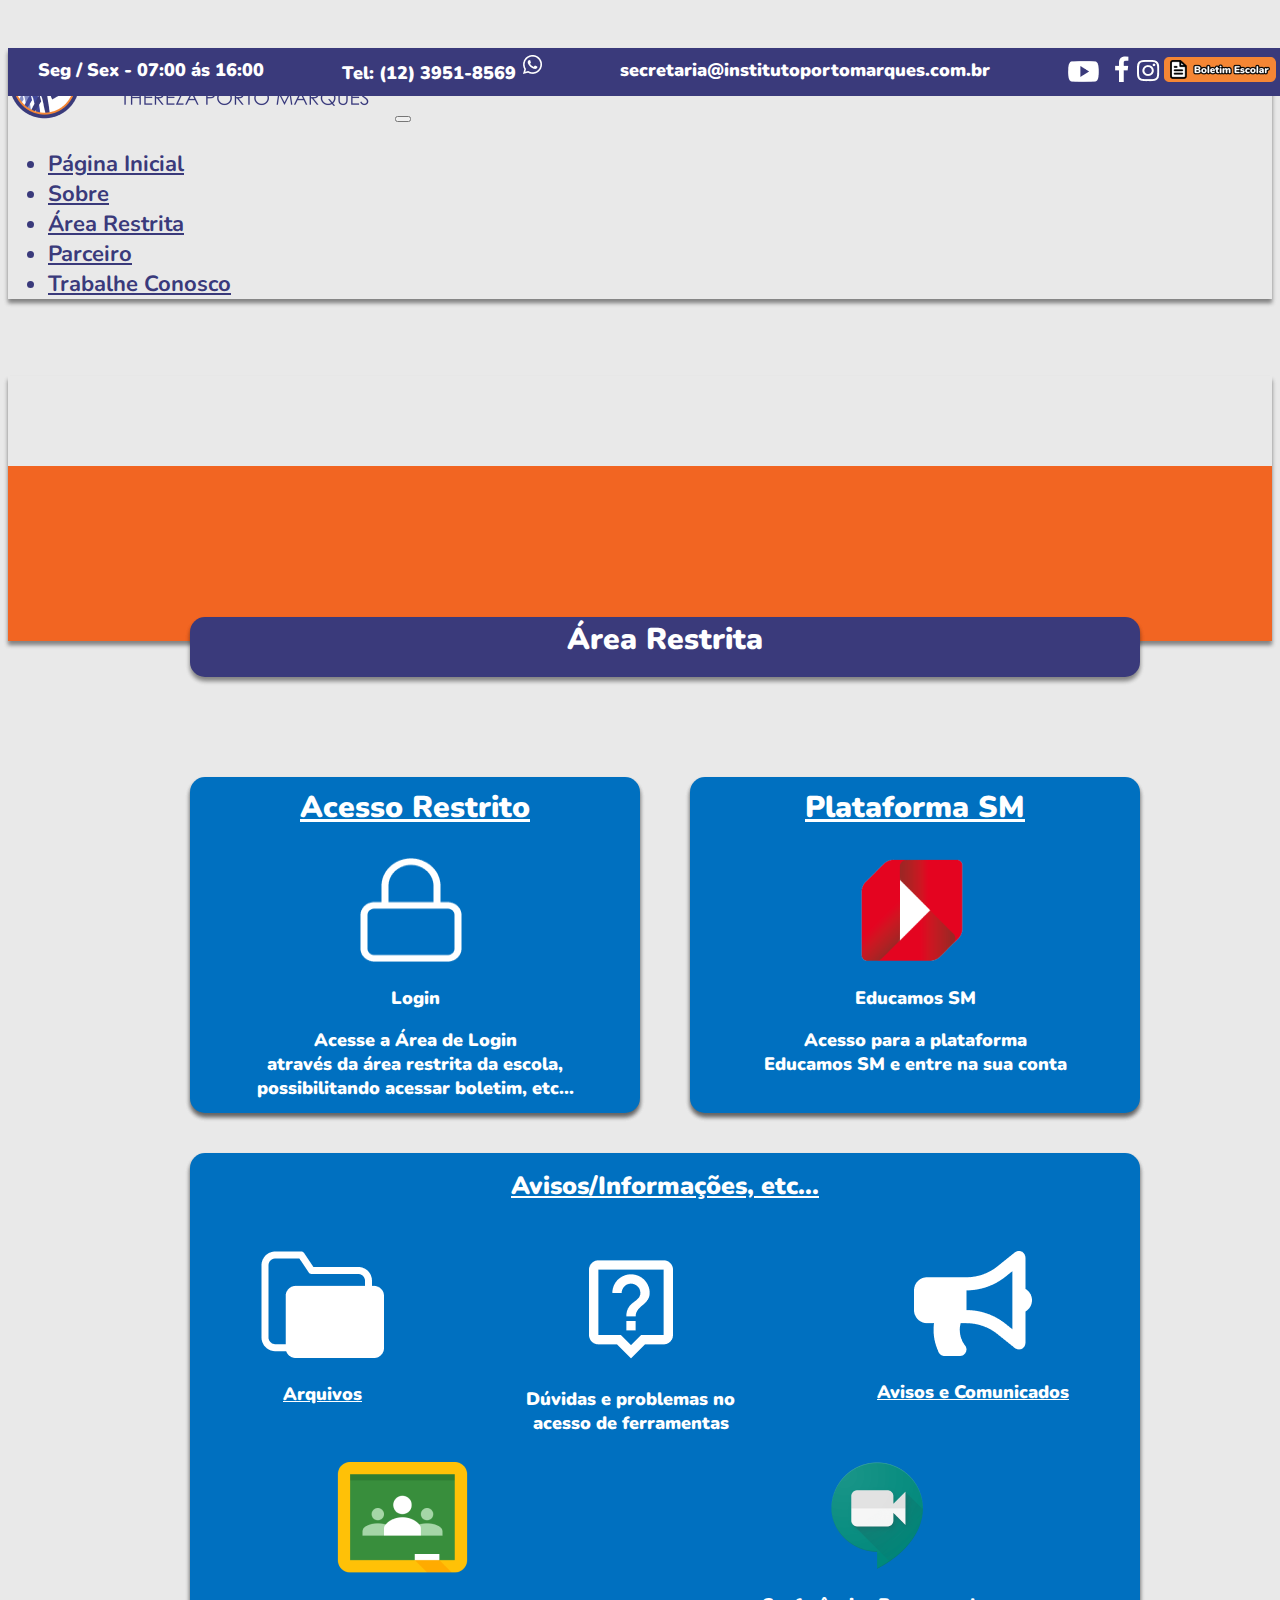
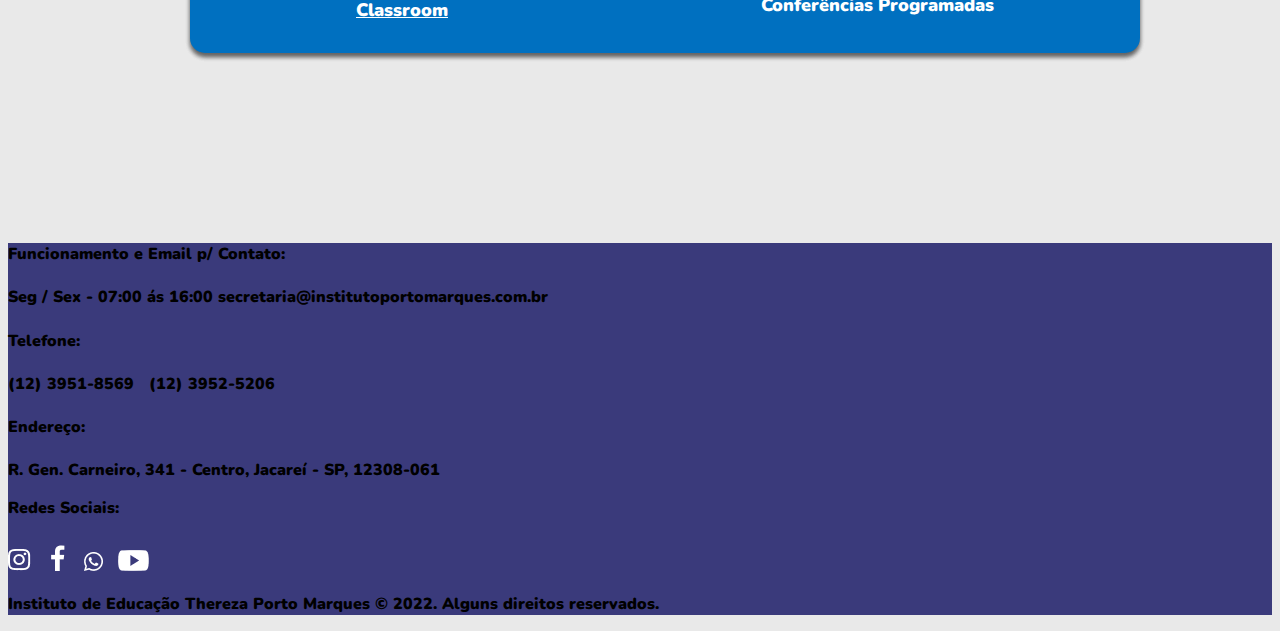
==== area-restrita.html @ de772d05 "Add files via upload" ====
<!DOCTYPE html>
<html lang="pt-br">

<head>
  <meta charset="UTF-8">
  <meta http-equiv="X-UA-Compatible" content="IE=edge">
  <meta name="viewport" content="width=device-width, initial-scale=1.0">
  <title>Instituto de Educação Thereza Porto Marques</title>
  <link rel="shortcut icon" type="image/png" href="img/logo1.ico">
  <link rel="stylesheet" href="style.css">
  <link rel="stylesheet" href="https://stackpath.bootstrapcdn.com/bootstrap/4.1.3/css/bootstrap.min.css"
    integrity="sha384-MCw98/SFnGE8fJT3GXwEOngsV7Zt27NXFoaoApmYm81iuXoPkFOJwJ8ERdknLPMO" crossorigin="anonymous">
</head>

<body class="cor-body">
  <!-- ---------------------Navbar superior-------------------------------------------->
  <nav class=" superinfo ">
    <div class="container-md superinfo-box">
      <a class="navbar-brand" href="#">&nbsp; &nbsp; &nbsp; Seg / Sex - 07:00 ás 16:00</a>
      <a class="navbar-brand" href="https://wa.me/message/ESEV77EJ7SCPI1">Tel: (12)
        3951-8569 <img class="whats-icone" src="img/icone-whats.png" alt="whats-icone"></a>

      <a class="navbar-brand" href="#">secretaria@institutoportomarques.com.br </a>

      <div class="icones-superinfo ">
        <a href="https://www.youtube.com/channel/UCg1F-aAJL7MjuYmvTcBY2kQ"><img src="img/Youtube.png" alt="img"></a>
        <a class="ml-2" href="https://www.facebook.com/InstitutoPortoMarques/"><img src="img/facebook 4.png"
            alt="img"></a>
        <a class="ml-3" href="https://www.instagram.com/institutoportomarques/"><img src="img/insta-logo.png"
            alt="img"></a>
        <a class="ml-3" href="http://192.175.124.120:7393/institutotpm/Controller"><img src="img/Rectangle 184.png"
            alt="img"></a>&nbsp;&nbsp;&nbsp;
      </div>

    </div>
  </nav>

  <!---------------------------------- Navbar -------------------------------------------------->
  <nav class="navbar navpai navbar-expand-md navbar-light bg-light fixed-top py-2 ">
    <a class="navbar-brand" href="Pagina-inicial.html"><img src="img/logo.png" alt="escola-logo"></a>

    <button class="navbar-toggler" type="button" data-toggle="collapse" data-target="#navbarSupportedContent"
      aria-controls="navbarSupportedContent" aria-expanded="false" aria-label="Abrir Navegação">
      <span class="navbar-toggler-icon"></span>
    </button>

    <div class="collapse navbar-collapse" id="navbarSupportedContent">
      <ul class="navbar-nav  ml-auto  mb-2 mb-lg-0">

        <li class="nav-item ">
          <a class="nav-link active" style="color: #3a3a7b;" href="Pagina-inicial.html">Página Inicial</a>
        </li>
        <li class="nav-item">
          <a class="nav-link active ml-5" style="color: #3a3a7b;" href="sobre.html">Sobre</a>
        </li>
        <li class="nav-item">
          <a class="nav-link active ml-5" style="color: #3a3a7b;" href="area-restrita.html">Área Restrita</a>
        </li>
        <li class="nav-item">
          <a class="nav-link active ml-5" style="color: #3a3a7b;" href="parceiros.html">Parceiro</a>
        </li>
        <li class="nav-item">
          <a class="nav-link active ml-5" style="color: #3a3a7b;" href="contato.html">Trabalhe Conosco</a>
        </li>
      </ul>
    </div>
  </nav>

  <!-- ----------------------Faixa Laranja---------------- -->

  <div class="orangestrap">
    <img src="img/faixa-laranja.png" alt="">
  </div>

  <!-- ---------------------Faixa Azul------------------ -->
  <div class="bluestrap-box-area">
    <div class="bluestrap-area ">
      <p class="texto1">Área Restrita</p>
    </div>
  </div>
  </div>

  <!------------------ Cards ----------------------->
  <div class="container-area">

    <div class="box-area">
      <a href="http://192.175.124.120:7393/institutotpm/Controller">
        <p class="titulo">Acesso Restrito</p>
      </a>
      <div class="pacote">
        <div class="icone-area">
          <a href="http://192.175.124.120:7393/institutotpm/Controller"><img src="img/icone-cadeado2.png" alt="img"></a>
          <p>Login</p>
          <p>Acesse a Área de Login <br> através da área restrita da escola, <br> possibilitando acessar boletim, etc...
          </p>
        </div>
      </div>
    </div>

    <div class="box-area">
      <a href="https://br.educamos.sm/acceso-usuarios">
        <p class="titulo">Plataforma SM</p>
      </a>
      <div class="pacote">
        <div class="icone-area">
          <a href="https://br.educamos.sm/acceso-usuarios"><img src="img/icone-sm2.png" alt="img"></a>
          <p>Educamos SM</p>
          <p>Acesso para a plataforma <br> Educamos SM e entre na sua conta</p>
        </div>
      </div>
    </div>

    <!-- --------------------  -->
    <div class="big-box-sobre">
      <p class="titulo-big-area">Avisos/Informações, etc...</p>
      <div class="big-blue-box">

        <div class="pacote">
          <div class="icone-area">
            <a href="https://drive.google.com/drive/folders/1u4gDPFmLcx48dFraqceAcoYm9pk89W4s"
              style="color: white;"><img src="img/icone-pasta.png" alt="img"></a>
            <p> <a href="https://drive.google.com/drive/folders/1u4gDPFmLcx48dFraqceAcoYm9pk89W4s"
                style="color: white;"> Arquivos </a> </p>
          </div>
        </div>

        <div class="pacote">
          <div class="icone-area">
            <a href="#"><img src="img/icone-interrog.png" alt="img"></a>
            <p>Dúvidas e problemas no <br> acesso de ferramentas</p>
          </div>
        </div>

        <div class="pacote">
          <div class="icone-area">
            <a href="https://drive.google.com/drive/folders/1Az_MFs9bNNlVrj0JWYSg_OQ1qFbNVq6t"
              style="color: white;"><img src="img/icone-megafone.png" alt="img"></a>
            <p> <a href="https://drive.google.com/drive/folders/1Az_MFs9bNNlVrj0JWYSg_OQ1qFbNVq6t"
                style="color: white;"> Avisos e Comunicados </a> </p>
          </div>
        </div>
      </div>

      <div class="big-blue-box">
        <div class="pacote">
          <div class="icone-area">
            <a href="https://classroom.google.com/h" style="color: white;"><img src="img/icone-classroom.png"
                alt="img"></a>
            <p> <a href="https://classroom.google.com/h" style="color: white;"> Classroom </a> </p>
          </div>
        </div>

        <div class="pacote">
          <div class="icone-area">
            <a href="#"><img src="img/icone-video-conf.png" alt="img"></a>
            <p>Conferências Programadas</p>
          </div>
        </div>

      </div>
    </div>
  </div>

  <!-- ---------------------------------  -->
  <div class="container-area-2">


  </div>

  <!-- -----------------------------Footer------------------------- -->

  <footer class="footer text-white mt-5">
    <div class="container py-4">
      <div class="row footer-content" style="justify-content: center;">

        <div class="col-md-4 col-6">
          <h4 class="h6 py-2">Funcionamento e Email p/ Contato:</h4>
          <p>Seg / Sex - 07:00 ás 16:00
            secretaria@institutoportomarques.com.br</p>
        </div>

        <div class="col-2 ">
          <h4 class="h6 py-2 ">Telefone:</h4>
          <p>(12) 3951-8569 &nbsp;
            (12) 3952-5206</p>
        </div>

        <div class="col-md-3 col-4">
          <h4 class="h6 py-2">Endereço:</h4>
          <p>R. Gen. Carneiro, 341 -
            Centro, Jacareí - SP, 12308-061</p>
        </div>

        <div class="col-md-2 ">
          <h4 class="h6" style="margin-top: 5px">Redes Sociais: </h4>
          <a href="https://www.instagram.com/institutoportomarques/"><img src="img/insta-logo.png" alt=""></a>
          &nbsp; <a href="https://www.facebook.com/InstitutoPortoMarques/"><img src="img/facebook footer.png"
              alt=""></a>
          &nbsp;
          <a href="https://wa.me/message/ESEV77EJ7SCPI1"><img src="img/icone-whats.png" alt=""></a>
          &nbsp;
          <a href="https://www.youtube.com/channel/UCg1F-aAJL7MjuYmvTcBY2kQ"><img src="img/Youtube.png" alt=""></a>

        </div>

      </div>
    </div>

    <div class="bg-primary text-center py-2">
      <p class="mb-0">Instituto de Educação Thereza Porto Marques © 2022. Alguns direitos reservados.</p>
    </div>

  </footer>



  <!------------------ Js ----------------------->

  <script src="https://code.jquery.com/jquery-3.3.1.slim.min.js"
    integrity="sha384-q8i/X+965DzO0rT7abK41JStQIAqVgRVzpbzo5smXKp4YfRvH+8abtTE1Pi6jizo"
    crossorigin="anonymous"></script>
  <script src="https://cdnjs.cloudflare.com/ajax/libs/popper.js/1.14.3/umd/popper.min.js"
    integrity="sha384-ZMP7rVo3mIykV+2+9J3UJ46jBk0WLaUAdn689aCwoqbBJiSnjAK/l8WvCWPIPm49"
    crossorigin="anonymous"></script>
  <script src="https://stackpath.bootstrapcdn.com/bootstrap/4.1.3/js/bootstrap.min.js"
    integrity="sha384-ChfqqxuZUCnJSK3+MXmPNIyE6ZbWh2IMqE241rYiqJxyMiZ6OW/JmZQ5stwEULTy"
    crossorigin="anonymous"></script>

</html>
---- style.css ----
@import url('https://fonts.googleapis.com/css2?family=Nunito:wght@400;600;700;900&display=swap');
/* -------------------------------- */

* {
  font-family: 'Nunito', sans-serif;
}

.cor-body {
  background: #e9e9e9;
}

/* barra superior azul*/
.superinfo {
  position: fixed;
  z-index: 55;
  height: 48px;
  width: 100%;
  max-width: 5300px;
  background: #3A3A7B;
  justify-content: space-around;
}

.superinfo-box {

  display: flex;
  justify-content: space-between;
  align-items: center;
  flex-wrap: wrap;
}

.superinfo-box a {
  margin-top: 4px;
  color: white;
  text-decoration: none;
  font-weight: 900;
  font-size: 18px;
}

.icones-superinfo {
  margin-top: 4px;
}

.superinfo-box a:hover {
  color: white;
}

.superinfo-box .whats-icone {
  margin-bottom: 5px;
  margin-left: 2px;
}

/* ocultando informações da barra superior azul com @media/teste*/
@media (max-width: 780px)
{
  .superinfo .navbar-brand{
    display: none;
  }

  .superinfo .icones-superinfo{
    margin-left: 120px;
  }

  .logo-responsive img{
    max-width: 300px;
  }
}


/* ------------------------- */
/* navbar */
.navpai {
  margin-top: 48px;
  font-weight: bold;
  font-size: 22px;
  color: #3A3A7B;
  box-shadow: 0px 4px 4px rgba(0, 0, 0, 0.25), 0px 4px 4px rgba(0, 0, 0, 0.25);
}

/* ------------------------- */

/* .background {
  height: 700px;
  /* width: 1300px; */
/* margin: 0 auto; */
/* max-width: 100%; */
/* background: url(img/background-conheca.png); */
/* box-shadow: 0px 4px 4px rgba(0, 0, 0, 0.25); */
/* } */



/* faixa azul */

.bluestrap-box {
  display: flex;
  justify-content: center;
}

.bluestrap {
  display: flex;
  justify-content: center;
  align-items: center;
  border-radius: 15px;
  width: 900px;
  height: 60px;
  background: #3A3A7B;
  color: white;
  transform: translateY(-30px);
  box-shadow: 0px 4px 4px rgba(0, 0, 0, 0.25), 0px 4px 4px rgba(0, 0, 0, 0.25);
}

 @media screen and (max-width: 600px) {
  .bluestrap {
    margin-left: 0px;
    display: flex;
    justify-content: center;
    text-align: center;
    align-items: center;
    border-radius: 15px;
    width: 340px;
    height: 90px;
    background: #3A3A7B;
    color: white;
    transform: translateY(-30px);
    box-shadow: 0px 4px 4px rgba(0, 0, 0, 0.25), 0px 4px 4px rgba(0, 0, 0, 0.25);
  }
}

.bluestrap p {
  font-size: 25px;
  font-weight: 900;
  margin-top: 15px;
  text-align: center;
}

/* imagem-carrosel */

.meu-caro img {
  /* margin-top: 420px; */
  /* height: 380px; */
}

/* ----------------------- */


/*faixa laranja abaixo carrousel*/

.orangestrap2 img {
  box-shadow: 0px 4px 4px rgba(0, 0, 0, 0.25), 0px 4px 4px rgba(0, 0, 0, 0.25);
  width: 100%;
  height: 80px;
}

.bluestrap-area1 {
  padding-top: 225px;
  display: flex;
  justify-content: center;
  align-items: center;
  width: 100%;
  height: 60px;
  background: #F26522;
  color: white;
  box-shadow: 0px 4px 4px rgba(0, 0, 0, 0.25), 0px 4px 4px rgba(0, 0, 0, 0.25);
}

.bluestrap-area1 p {
  font-size: 30px;
  font-weight: 900;
  margin-bottom: 79px;
}


/*.textofaixa {
  display: flex;
  justify-content: center;
  background: url(img/faixa-laranja.png);
}

.alinhamentotext {
  transform: translateY(300);
  z-index: 999 ;
  color: blue;
}
*/

/* cards */

.container-1 {
  max-width: 1300px;
  margin: 0 auto;
  display: flex;
  flex-wrap: wrap;
  margin-bottom: 50px;
}

@media screen and (max-width: 700px){
  .container-1 .box {
    margin-left: 0;
    font-size: 10px;
  }

  
}


/* ------------------------------- */

.container-2{
  max-width: 1250px;
  margin: 0 auto;
  padding-left: 25px;
  margin-bottom: 50px;

}

@media screen and (max-width: 600px) {
  .container-2 {
    max-width: 350px;
    margin: 0 auto;
    padding-left: 0px;
    margin-bottom: 50px;
  }
}

.box {
  flex: 1 1 500px;
  margin: 20px 10px;
  max-width: 570px;
  height: 230px;
  margin: 20px;
  background: #0070C0;
  border-radius: 15px;
  margin-left: 50px;
  margin-bottom: 40px;
  box-shadow: 0px 4px 4px rgba(0, 0, 0, 0.25), 0px 4px 4px rgba(0, 0, 0, 0.25), 0px 4px 4px rgba(0, 0, 0, 0.25);
}

@media screen and (max-width: 600px) {
  .box {
    justify-content: center;
    align-items: center;
    flex: 1 1 500px;
    margin: 20px 10px;
    width: 400px;
    height: 230px;
    margin: 14px;
    background: #0070C0;
    border-radius: 15px;
    margin-bottom: 40px;
    box-shadow: 0px 4px 4px rgba(0, 0, 0, 0.25), 0px 4px 4px rgba(0, 0, 0, 0.25), 0px 4px 4px rgba(0, 0, 0, 0.25);
  }
}

.box p, .box-area p, .big-box-sobre {
  text-align: center;
  color: white;
}

.box .titulo, .box-area .titulo {
  font-size: 30px;
  font-weight: 900;
  text-decoration-line: underline;
  margin-top: 10px;
  margin-bottom: 30px;
}

@media screen and (max-width: 600px) {
  .box .titulo, .box-area .titulo {
    font-size: 25px;
    font-weight: 900;
    text-decoration-line: underline;
    margin-top: 10px;
    margin-bottom: 30px;
  }
}

.icone-1 p, .icone-2 p, .icone-area {
  font-size: 18px;
  font-weight: 900;
  margin-top: 8px;
  align-self: center;
}

.box .pacote {
  /* display: grid;
  grid-template-columns: 200px 200px; */
  display: flex;
  justify-content: space-around;
  align-items: center;
}

.footer {
  background: #3A3A7B;
}



.footer-content, .footer-content h4 {
  font-family: 'Nunito', sans-serif;
  font-size: 16px;
  font-weight: 900;
}



/* ----------------------------------------------------------------------------------------- */
/* Página area restrita */

.titulo-big-area {
  font-size: 25px;
  font-weight: 900;
  text-decoration-line: underline;
  margin-top: 10px;
  margin-bottom: 30px;
}

.orangestrap img {
  padding-top: 90px;
  box-shadow: 0px 4px 4px rgba(0, 0, 0, 0.25), 0px 4px 4px rgba(0, 0, 0, 0.25);
  width: 100%;
  height: 175px;
  margin-top: 55px;
}

.bluestrap-box-area {
  display: flex;
  justify-content: center;
  align-items: center;
}

.bluestrap-area {
  margin-left: 50px;
  display: flex;
  justify-content: center;
  align-items: center;
  border-radius: 15px;
  width: 950px;
  height: 60px;
  background: #3A3A7B;
  color: white;
  transform: translateY(-30px);
  box-shadow: 0px 4px 4px rgba(0, 0, 0, 0.25), 0px 4px 4px rgba(0, 0, 0, 0.25);
}

@media screen and (max-width: 600px) {
  .bluestrap-area {
    margin-left: 0px;
    display: flex;
    justify-content: center;
    align-items: center;
    border-radius: 15px;
    width: 380px;
    height: 60px;
    background: #3A3A7B;
    color: white;
    transform: translateY(-30px);
    box-shadow: 0px 4px 4px rgba(0, 0, 0, 0.25), 0px 4px 4px rgba(0, 0, 0, 0.25);
  }
}

.bluestrap-area p {
  font-size: 30px;
  font-weight: 900;
  margin-top: 15px;
}

.container-area {
  max-width: 1000px;
  margin: 0 auto;
  display: flex;
  flex-wrap: wrap;
  margin-top: 70px;
  margin-bottom: 50px;
}

.container-area2 {
  max-width: 500px;
  margin: 0 auto;
  display: flex;
  flex-wrap: wrap;
  margin-top: 70px;
  margin-bottom: 50px;
}

@media screen and (max-width: 600px) {
  .container-area {
    max-width: 380px;
    margin: 0 auto;
    display: flex;
    flex-wrap: wrap;
    margin-top: 20px;
    margin-bottom: 50px;
  }
}

.box-area {
  flex: 1 1 200px;
  margin: 20px 10px;
  width: 400px;
  height: 336px;
  margin: 0px;
  background: #0070C0;
  border-radius: 15px;
  margin-left: 50px;
  margin-bottom: 40px;
  box-shadow: 0px 4px 4px rgba(0, 0, 0, 0.25), 0px 4px 4px rgba(0, 0, 0, 0.25), 0px 4px 4px rgba(0, 0, 0, 0.25);
}

@media screen and (max-width: 600px) {
  .box-area {
    flex: 1 1 200px;
    margin: 20px 10px;
    width: 400px;
    height: 336px;
    margin: 0px;
    background: #0070C0;
    border-radius: 15px;
    margin-left: 0px;
    margin-bottom: 40px;
    box-shadow: 0px 4px 4px rgba(0, 0, 0, 0.25), 0px 4px 4px rgba(0, 0, 0, 0.25), 0px 4px 4px rgba(0, 0, 0, 0.25);
  }
}

.box-area .pacote .icone-area a {
  margin-left: 100px;

}

@media screen and (max-width: 600px) {
  .box-area .pacote .icone-area a {
    margin-left: 70px;
  }
}

.titulo-big-area {
  margin-bottom: 10px;
  margin-top: 16px;
  margin-bottom: 40px;
}

.big-blue-box {
  display: flex;
  justify-content: space-around;
}

.big-box-sobre {
  width: 955px;
  height: 500px;
  margin-left: 50px;
  background: #0070C0;
  border-radius: 15px;
  margin-bottom: 140px;
  box-shadow: 0px 4px 4px rgba(0, 0, 0, 0.25), 0px 4px 4px rgba(0, 0, 0, 0.25), 0px 4px 4px rgba(0, 0, 0, 0.25);
}

@media screen and (max-width: 600px) {
  .big-box-sobre {
    width: 955px;
    height: 500px;
    margin-left: 0px;
    background: #0070C0;
    border-radius: 15px;
    margin-bottom: 140px;
    box-shadow: 0px 4px 4px rgba(0, 0, 0, 0.25), 0px 4px 4px rgba(0, 0, 0, 0.25), 0px 4px 4px rgba(0, 0, 0, 0.25);
  }
}


/* -------------------------------------------------------------------------  */

/* Página Sobre  */

.container-sobre {
  max-width: 1220px;
  margin: 0 auto;
  display: flex;
  flex-wrap: wrap;
}

.box-sobre {
  margin: 20px 10px;
  width: 1213px;
  height: 295px;
  margin: 0px;
  background: #0070C0;
  border-radius: 15px;
  margin-top: 60px;
  margin-left: 20px;
  margin-bottom: 40px;
  box-shadow: 0px 4px 4px rgba(0, 0, 0, 0.25), 0px 4px 4px rgba(0, 0, 0, 0.25), 0px 4px 4px rgba(0, 0, 0, 0.25);
}


.imagem-sobre {
  display: flex;
  align-items: center;
  justify-content: space-between;
  margin-left: 30px;
  margin-top: 15px;
}

.texto-sobre {
  width: 566px;
  color: white;
  font-weight: 700;
  font-size: 19px;
  text-align: justify;
  margin-right: 30px;
  margin-top: 10px;
}

.titulo-sobre {
  font-weight: 900;
  font-size: 24px;
}

.box-conheca {
  display: flex;
  justify-content: center;
}

.conheca {
  margin-top: 60px;
  margin-bottom: 20px;
}

.conheca2 {
  margin-top: 5px;
  margin-bottom: 40px;
}

/* ------- pagina-sobre-video ----------------  */
.box-video {
  display: flex;
  justify-content: center;
  /* display: flex;
  justify-content: center;
  margin: 70px 0; */
}

.bluestrap-box-sobre {
  display: flex;
  justify-content: center;
  align-items: center;
  margin-top: 100px;
}

/* ------------------- mapa----------------------  */
.box-mapa {
  display: flex;
  justify-content: center;
}

/* -------------------------------------------------------------   */

/* Página Parceiros  */

.box-area-parceiro {
  flex: 1 1 200px;
  margin: 20px 10px;
  width: 380px;
  height: 310px;
  margin: 0px;
  background: #0070C0;
  border-radius: 15px;
  margin-left: 50px;
  margin-bottom: 40px;
  box-shadow: 0px 4px 4px rgba(0, 0, 0, 0.25), 0px 4px 4px rgba(0, 0, 0, 0.25), 0px 4px 4px rgba(0, 0, 0, 0.25);
}

@media screen and (max-width: 600px) {
  .box-area-parceiro {
    flex: 1 1 200px;
    margin: 20px 10px;
    width: 380px;
    height: 310px;
    margin: 0px;
    background: #0070C0;
    border-radius: 15px;
    margin-left: 0px;
    margin-bottom: 40px;
    box-shadow: 0px 4px 4px rgba(0, 0, 0, 0.25), 0px 4px 4px rgba(0, 0, 0, 0.25), 0px 4px 4px rgba(0, 0, 0, 0.25);
  }
}

.box-area-parceiro a {
  display: flex;
  justify-content: center;
}

.titulo-parceiro {
  font-size: 30px;
  font-weight: 900;
  margin-top: 10px;
  margin-bottom: 30px;
  color: white;
  text-decoration: underline;

}

.img-saiba {
  transform: translateX(-60px);
}

.botao-saiba-1, .botao-saiba-2 {
  transform: translateX(-60px);
  margin-top: 30px;

}

.saiba-mais {

  align-items: center;
  color: white;
  background-color: #F58634;
  border: none;
  border-radius: 10px;
  width: 243px;
  height: 45px;
  cursor: pointer;
  font-family: Nunito;
  font-style: normal;
  font-weight: 900;
  font-size: 21px;
  line-height: 29px;


}

/*------------Trabalhe Conosco/CONTATO.HTML-------------*/

.iframe1 {
  margin-left: 50px;
  border: none;
  align-items: center;
  background-color: #e9e9e9;
  width: 700px;
  height: 615px; 
}

@media screen and (max-width: 600px) {
  .iframe1 {
    margin-left: 0px;
    width: 360px;
    border: none;
    height: 66vh;
    align-items: center;
    background-color: #e9e9e9;
  }
}

.box-form {
  display: flex;
  justify-content: center;
  align-items: center;
}


/*---------Faixa azul abaixo footer ------------ */

.mb-0 {
  font-weight: 900;
}

/* 


.conhecaesquerda1 {
  display: flex;
  justify-content: left;
}

.conhecaesquerda2 {
  transform: translateY(-1251px);
  z-index: 0;
}


.conhecadireita1 {
  display: flex;
  justify-content: right;
}

.conhecadireita2 {
  transform: translateY(-1330px)

} */


/* --------- Acordion P.Inicial ---------- */

.panel-title:after {
  font-family: FontAwesome;
  content: "\f107";
  float: right;
  color: white;
  font-weight: 900;
}

.panel-title[aria-expanded="true"]:after {
  content: "\f106";
}

.fundocolapse1 {
  background-color: #0070C0;
}

.letracolapse1 {
  color: white;
}
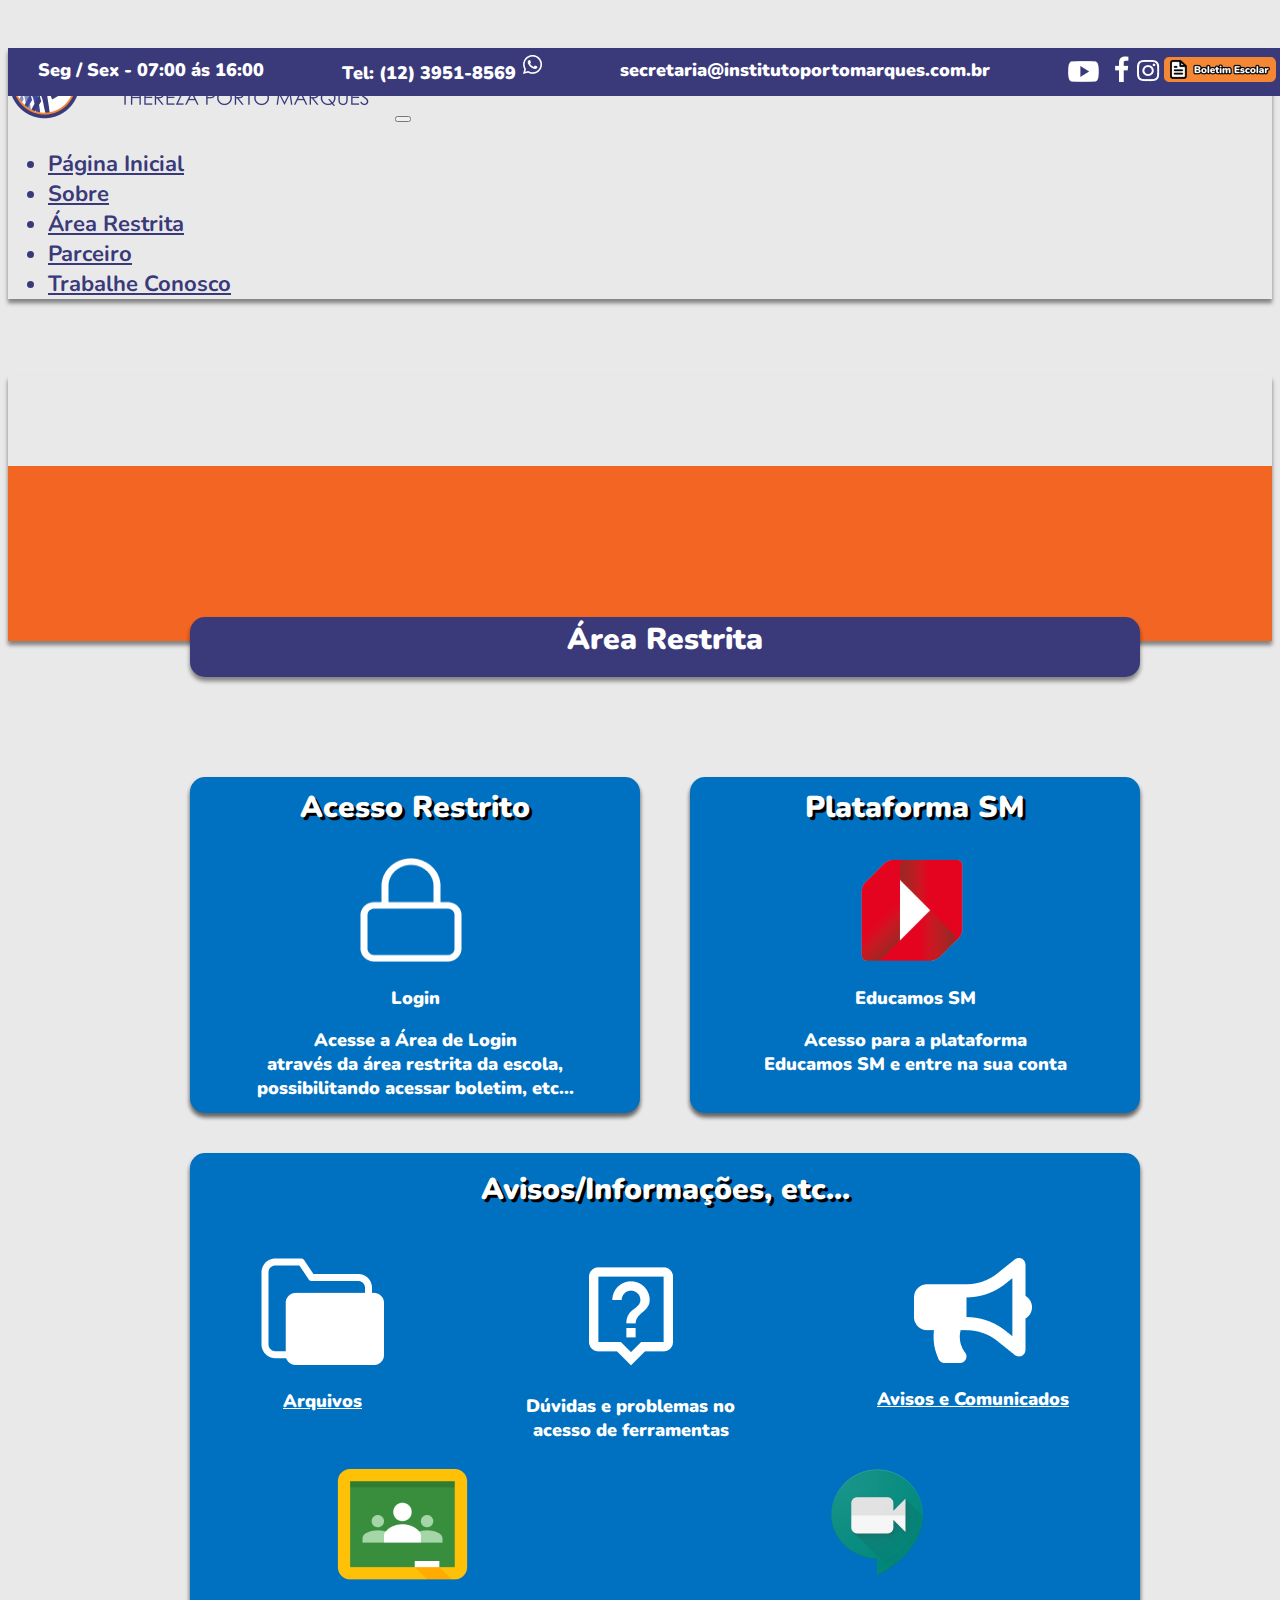
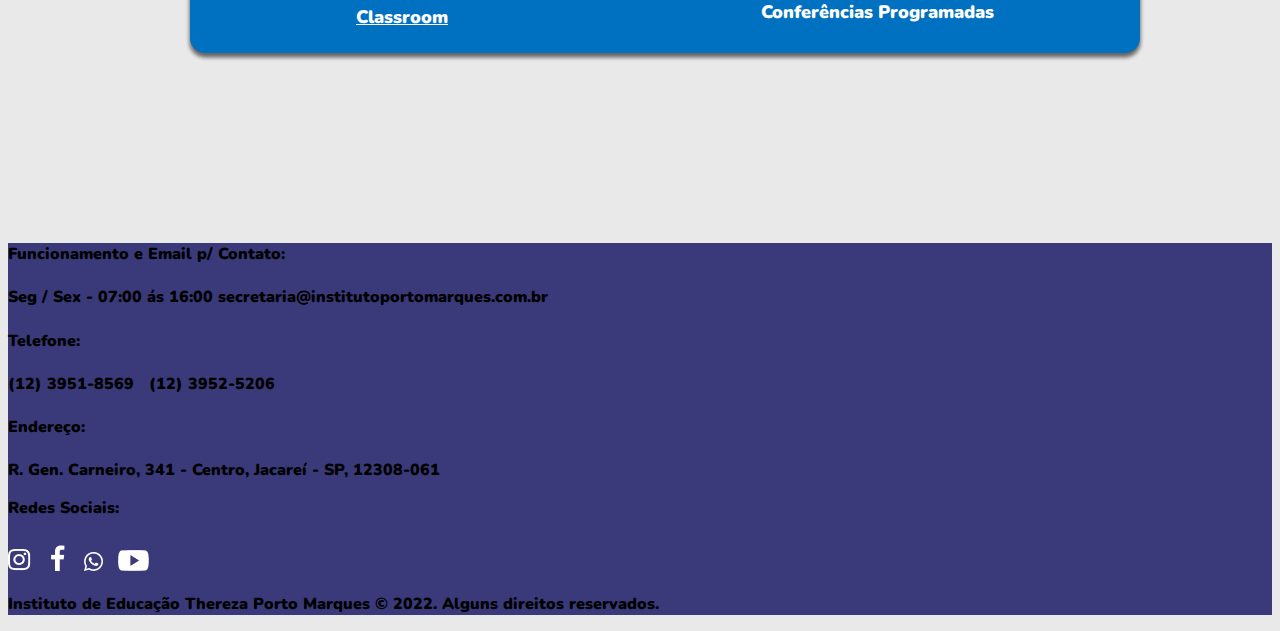
==== commit e6b15fc0: "Carrossel e accordion consertados + outros ajustes" ====
--- a/area-restrita.html
+++ b/area-restrita.html
@@ -84,9 +84,7 @@
   <div class="container-area">
 
     <div class="box-area">
-      <a href="http://192.175.124.120:7393/institutotpm/Controller">
-        <p class="titulo">Acesso Restrito</p>
-      </a>
+        <p class="titulo" style="text-shadow: 3px 3px black;">Acesso Restrito</p>
       <div class="pacote">
         <div class="icone-area">
           <a href="http://192.175.124.120:7393/institutotpm/Controller"><img src="img/icone-cadeado2.png" alt="img"></a>
@@ -98,9 +96,7 @@
     </div>
 
     <div class="box-area">
-      <a href="https://br.educamos.sm/acceso-usuarios">
-        <p class="titulo">Plataforma SM</p>
-      </a>
+        <p class="titulo" style="text-shadow: 3px 3px black;">Plataforma SM</p>
       <div class="pacote">
         <div class="icone-area">
           <a href="https://br.educamos.sm/acceso-usuarios"><img src="img/icone-sm2.png" alt="img"></a>
@@ -112,7 +108,7 @@
 
     <!-- --------------------  -->
     <div class="big-box-sobre">
-      <p class="titulo-big-area">Avisos/Informações, etc...</p>
+      <p class="titulo-big-area" style="text-shadow: 3px 3px black;">Avisos/Informações, etc...</p>
       <div class="big-blue-box">
 
         <div class="pacote">
--- a/style.css
+++ b/style.css
@@ -259,7 +259,7 @@
 .box .titulo, .box-area .titulo {
   font-size: 30px;
   font-weight: 900;
-  text-decoration-line: underline;
+  /* text-decoration-line: underline; */
   margin-top: 10px;
   margin-bottom: 30px;
 }
@@ -307,9 +307,9 @@
 /* Página area restrita */
 
 .titulo-big-area {
-  font-size: 25px;
-  font-weight: 900;
-  text-decoration-line: underline;
+  font-size: 30px;
+  font-weight: 900;
+  /* text-decoration-line: underline; */
   margin-top: 10px;
   margin-bottom: 30px;
 }
@@ -594,7 +594,7 @@
   margin-top: 10px;
   margin-bottom: 30px;
   color: white;
-  text-decoration: underline;
+  /* text-decoration: underline; */ 
 
 }
 
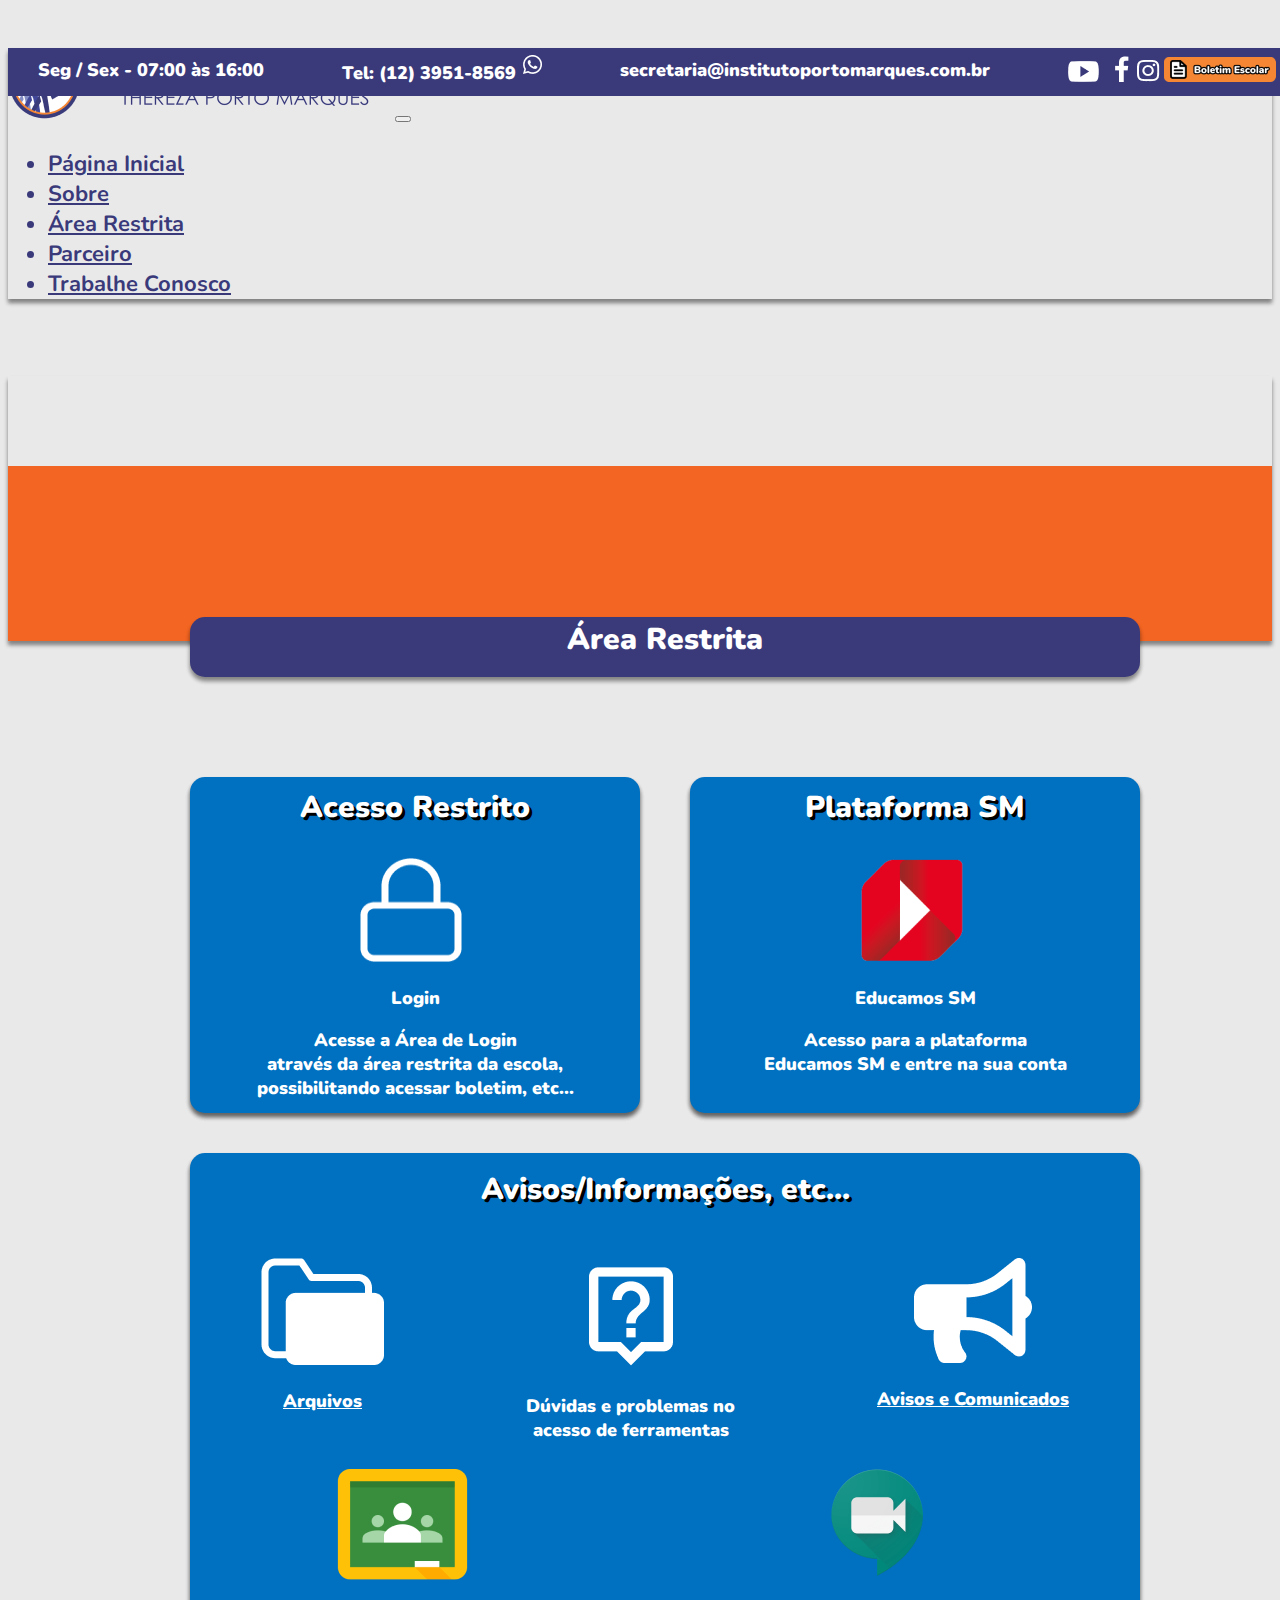
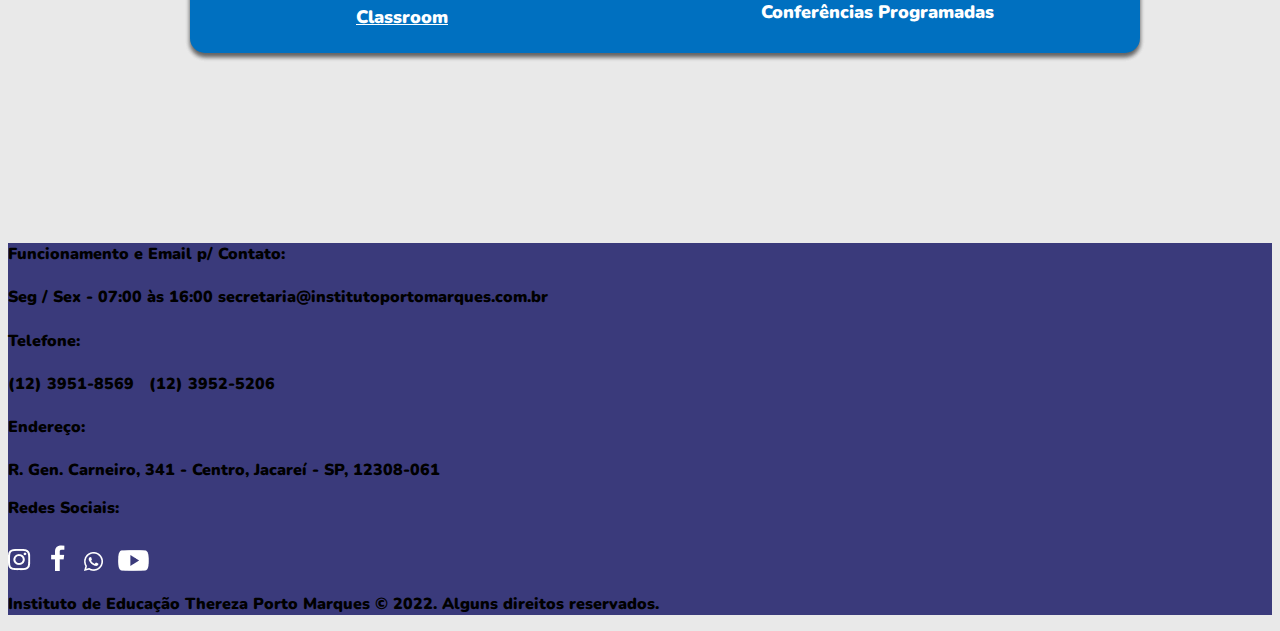
==== commit 94b35a3b: "Arrumado acentuação" ====
--- a/area-restrita.html
+++ b/area-restrita.html
@@ -16,7 +16,7 @@
   <!-- ---------------------Navbar superior-------------------------------------------->
   <nav class=" superinfo ">
     <div class="container-md superinfo-box">
-      <a class="navbar-brand" href="#">&nbsp; &nbsp; &nbsp; Seg / Sex - 07:00 ás 16:00</a>
+      <a class="navbar-brand" href="#">&nbsp; &nbsp; &nbsp; Seg / Sex - 07:00 às 16:00</a>
       <a class="navbar-brand" href="https://wa.me/message/ESEV77EJ7SCPI1">Tel: (12)
         3951-8569 <img class="whats-icone" src="img/icone-whats.png" alt="whats-icone"></a>
 
@@ -171,7 +171,7 @@
 
         <div class="col-md-4 col-6">
           <h4 class="h6 py-2">Funcionamento e Email p/ Contato:</h4>
-          <p>Seg / Sex - 07:00 ás 16:00
+          <p>Seg / Sex - 07:00 às 16:00
             secretaria@institutoportomarques.com.br</p>
         </div>
 
--- a/style.css
+++ b/style.css
@@ -121,7 +121,7 @@
     height: 90px;
     background: #3A3A7B;
     color: white;
-    transform: translateY(-30px);
+    transform: translateY(-45px);
     box-shadow: 0px 4px 4px rgba(0, 0, 0, 0.25), 0px 4px 4px rgba(0, 0, 0, 0.25);
   }
 }
@@ -169,6 +169,13 @@
   margin-bottom: 79px;
 }
 
+@media screen and (max-width: 600px) {
+  .bluestrap-area1 p {
+    font-size: 30px;
+    font-weight: 900;
+    margin-bottom: 91px;
+  }
+}
 
 /*.textofaixa {
   display: flex;
@@ -197,28 +204,26 @@
   .container-1 .box {
     margin-left: 0;
     font-size: 10px;
-  }
-
-  
-}
-
+    justify-content: center;
+    align-items: center;
+  } 
+}
 
 /* ------------------------------- */
 
 .container-2{
-  max-width: 1250px;
+  max-width: 1222px;
   margin: 0 auto;
-  padding-left: 25px;
+  padding-left: 10px;
   margin-bottom: 50px;
-
 }
 
 @media screen and (max-width: 600px) {
   .container-2 {
-    max-width: 350px;
+    max-width: 340px;
     margin: 0 auto;
+    margin-bottom: 50px;
     padding-left: 0px;
-    margin-bottom: 50px;
   }
 }
 
@@ -268,7 +273,7 @@
   .box .titulo, .box-area .titulo {
     font-size: 25px;
     font-weight: 900;
-    text-decoration-line: underline;
+    /*text-decoration-line: underline;*/
     margin-top: 10px;
     margin-bottom: 30px;
   }
@@ -340,6 +345,37 @@
   color: white;
   transform: translateY(-30px);
   box-shadow: 0px 4px 4px rgba(0, 0, 0, 0.25), 0px 4px 4px rgba(0, 0, 0, 0.25);
+}
+
+.bluestrap-area2 {
+  margin-left: 50px;
+  display: flex;
+  justify-content: center;
+  align-items: center;
+  border-radius: 15px;
+  width: 950px;
+  height: 60px;
+  background: #3A3A7B;
+  color: white;
+  transform: translateY(-30px);
+  box-shadow: 0px 4px 4px rgba(0, 0, 0, 0.25), 0px 4px 4px rgba(0, 0, 0, 0.25);
+}
+
+@media screen and (max-width: 600px) {
+  .bluestrap-area2 {
+    margin-left: 0px;
+    display: flex;
+    text-align: center;
+    justify-content: center;
+    align-items: center;
+    border-radius: 15px;
+    width: 380px;
+    height: 90px;
+    background: #3A3A7B;
+    color: white;
+    transform: translateY(-30px);
+    box-shadow: 0px 4px 4px rgba(0, 0, 0, 0.25), 0px 4px 4px rgba(0, 0, 0, 0.25);
+  }
 }
 
 @media screen and (max-width: 600px) {
@@ -364,6 +400,12 @@
   margin-top: 15px;
 }
 
+.bluestrap-area2 p {
+  font-size: 30px;
+  font-weight: 900;
+  margin-top: 15px;
+}
+
 .container-area {
   max-width: 1000px;
   margin: 0 auto;
@@ -380,6 +422,17 @@
   flex-wrap: wrap;
   margin-top: 70px;
   margin-bottom: 50px;
+}
+
+@media screen and (max-width: 600px) {
+  .container-area2 {
+    max-width: 380px;
+    margin: 0 auto;
+    display: flex;
+    flex-wrap: wrap;
+    margin-top: 70px;
+    margin-bottom: 50px;
+  }
 }
 
 @media screen and (max-width: 600px) {
@@ -477,6 +530,15 @@
   flex-wrap: wrap;
 }
 
+/* @media screen and (max-width: 600px) {
+  .container-sobre {
+    max-width: 380px;
+    margin: 0 auto;
+    display: flex;
+    flex-wrap: wrap;
+  }
+} */
+
 .box-sobre {
   margin: 20px 10px;
   width: 1213px;
@@ -490,6 +552,22 @@
   box-shadow: 0px 4px 4px rgba(0, 0, 0, 0.25), 0px 4px 4px rgba(0, 0, 0, 0.25), 0px 4px 4px rgba(0, 0, 0, 0.25);
 }
 
+/* @media screen and (max-width: 600px) {
+  .box-sobre {
+    margin: 20px 10px;
+    width: 380px;
+    height: 295px;
+    margin: 0px;
+    background: #0070C0;
+    border-radius: 15px;
+    margin-top: 60px;
+    margin-left: 20px;
+    margin-bottom: 40px;
+    box-shadow: 0px 4px 4px rgba(0, 0, 0, 0.25), 0px 4px 4px rgba(0, 0, 0, 0.25), 0px 4px 4px rgba(0, 0, 0, 0.25);
+  }
+  
+} */
+
 
 .imagem-sobre {
   display: flex;
@@ -546,9 +624,23 @@
 }
 
 /* ------------------- mapa----------------------  */
+.box-mapa-main{
+  display: flex;
+  justify-content: center;
+  align-items: center;
+}
+
 .box-mapa {
   display: flex;
   justify-content: center;
+}
+
+@media screen and (max-width: 600px) {
+  .box-mapa {
+    display: flex;
+    justify-content: center;
+    width: 380px;
+  }
 }
 
 /* -------------------------------------------------------------   */
@@ -707,4 +799,11 @@
 
 .letracolapse1 {
   color: white;
+}
+
+/*Javascript Aviso */
+
+
+@media only screen and (max-width: 1px) {
+  .desktop-hide { display: none !important; }
 }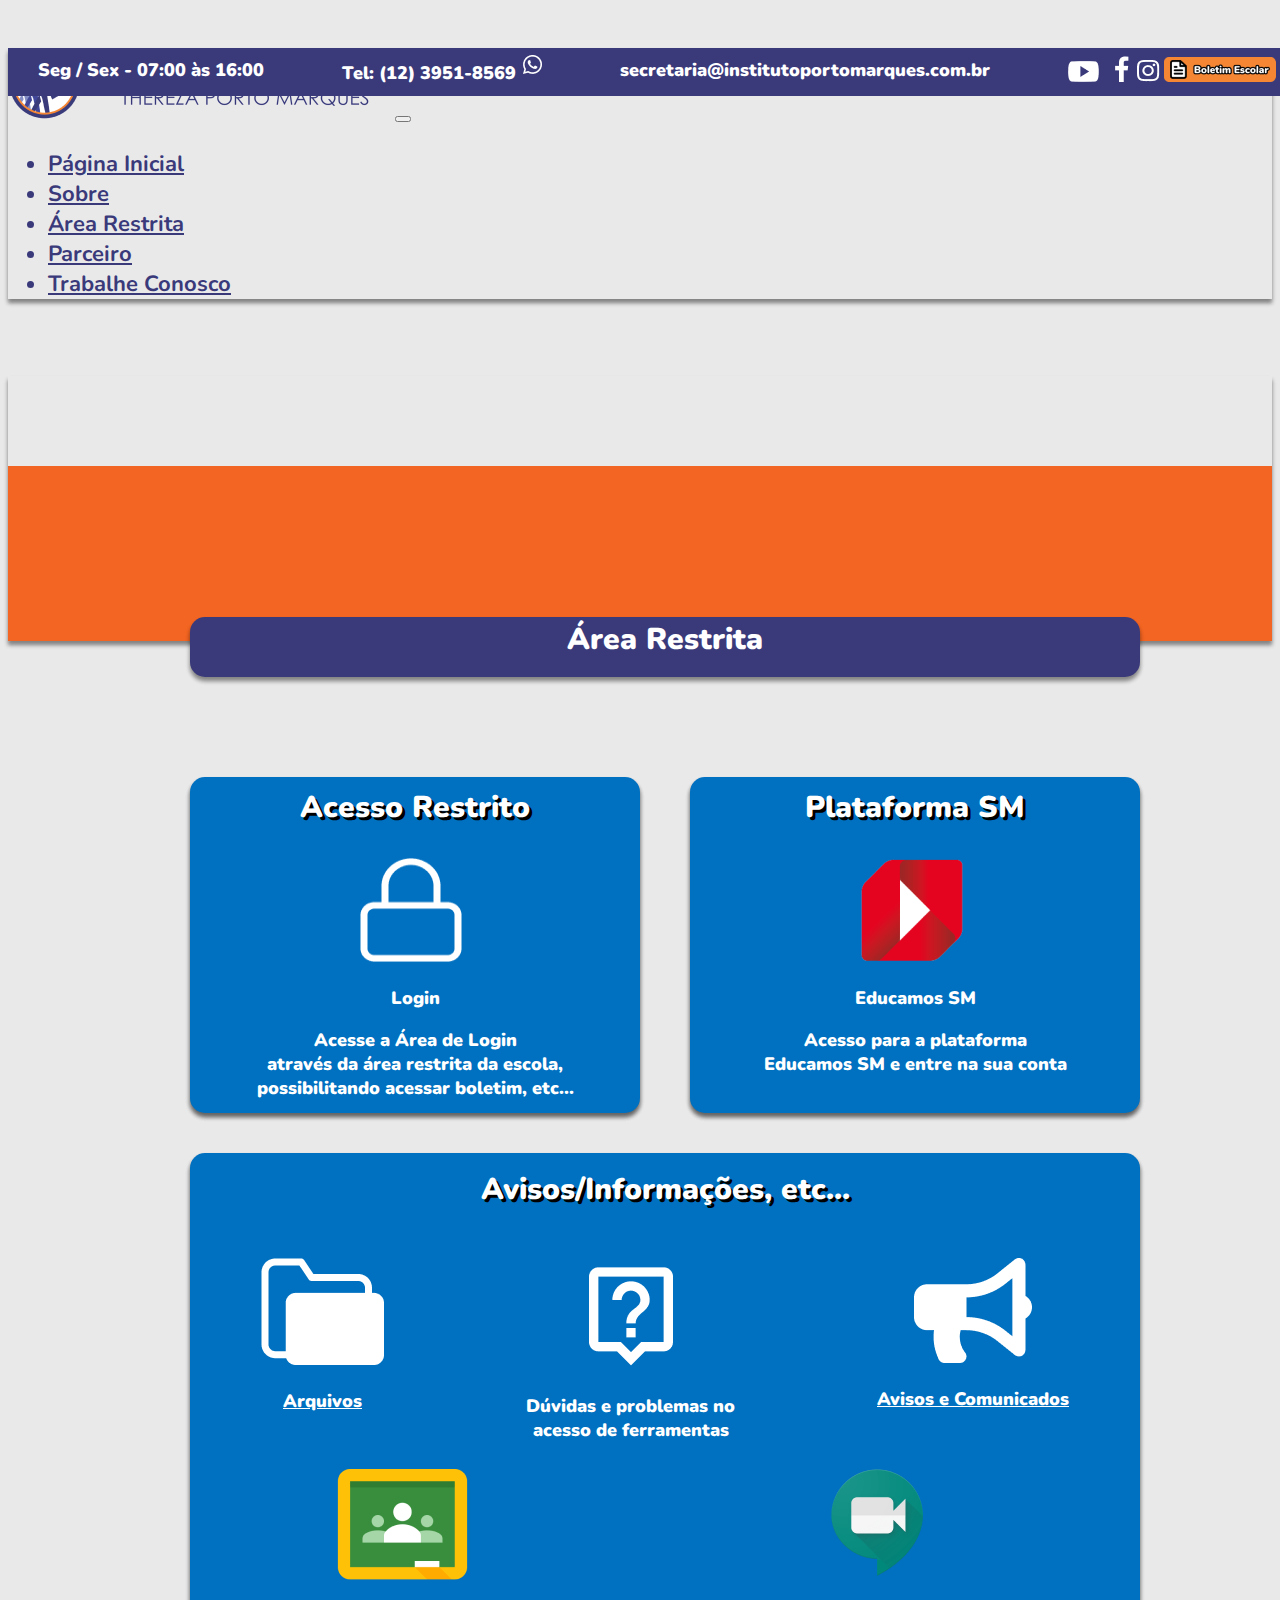
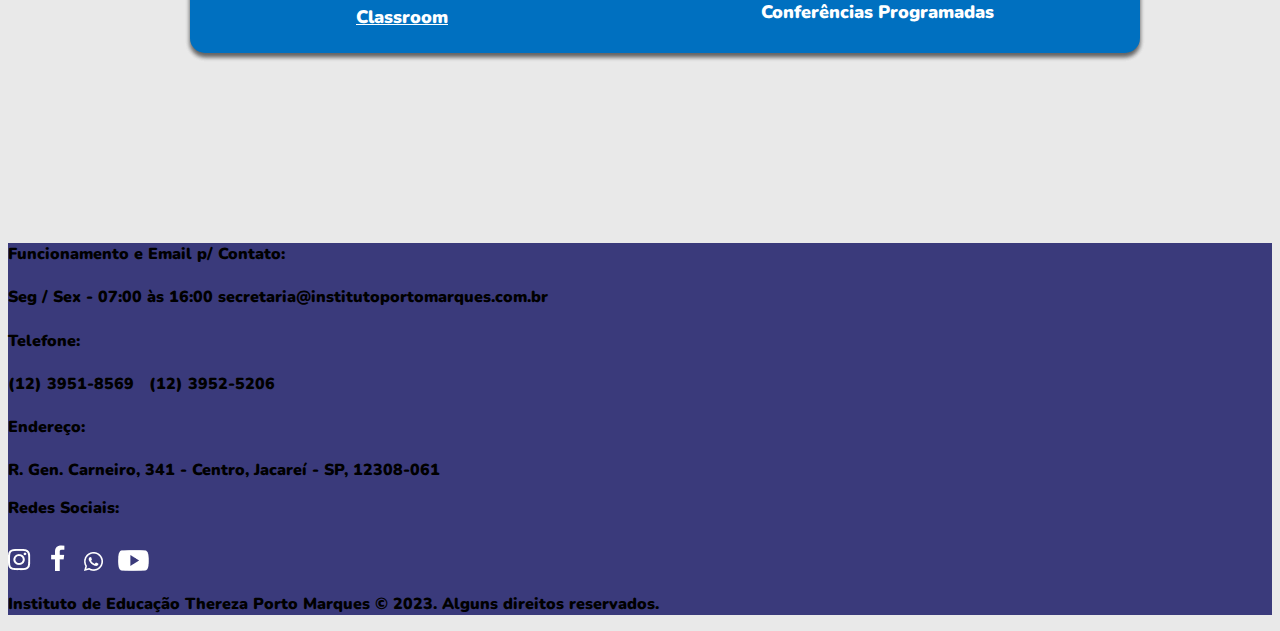
==== commit 3511571b: "Corrigido ano direitos reservados" ====
--- a/area-restrita.html
+++ b/area-restrita.html
@@ -203,7 +203,7 @@
     </div>
 
     <div class="bg-primary text-center py-2">
-      <p class="mb-0">Instituto de Educação Thereza Porto Marques © 2022. Alguns direitos reservados.</p>
+      <p class="mb-0">Instituto de Educação Thereza Porto Marques © 2023. Alguns direitos reservados.</p>
     </div>
 
   </footer>
